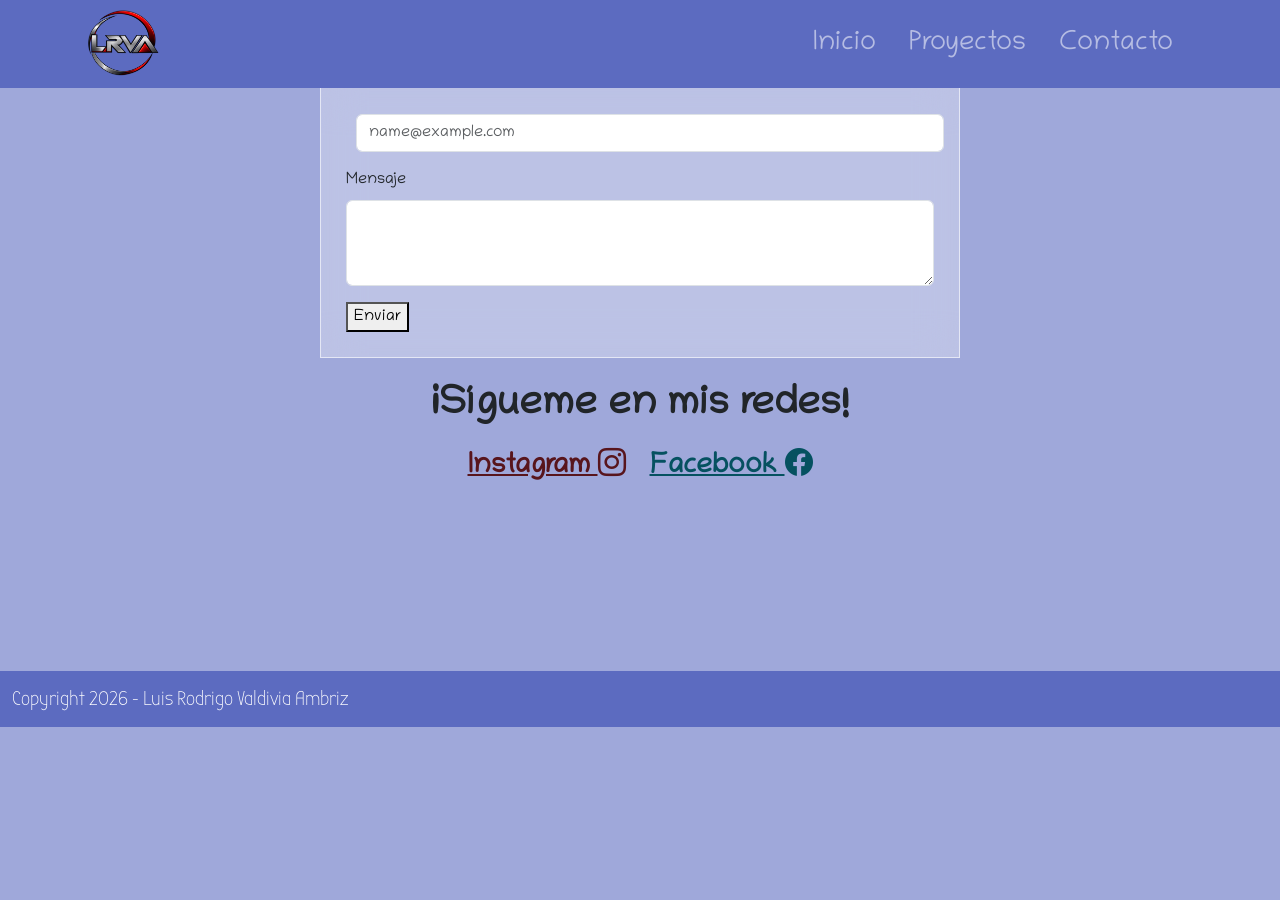
==== contacto.html @ edff8d40 "Actualizacion 22/11/2026" ====
<!DOCTYPE html>
<html lang="es">
<head>
    <meta charset="UTF-8">
    <meta name="viewport" content="width=device-width, initial-scale=1.0">
    <title>LRVA_Contacto</title>
    <!--Links apps externas u otros-->
    <link rel="stylesheet" href="css/bootstrap.min.css">
    <link rel="stylesheet" href="css/estilos.css">
    <link rel="shortcut icon" href="iconos/Logo.png" type="image/x-icon">
    <link rel="stylesheet" href="https://cdn.jsdelivr.net/npm/bootstrap-icons@1.11.3/font/bootstrap-icons.min.css">
</head>
<body>
    <header class="navbar navbar-expand-lg navbar-dark py-0  fixed-top">
        <nav class="container">
            <!--Para Logo-->
            <a class="navbar-brand" href="#">
                <img src="iconos/Logo.png" alt="Logo" class="d-inline-block align-text-middle logotipo text-black">
            </a>
            <button class="navbar-toggler" type="button" data-bs-toggle="collapse" data-bs-target="#navbarNavAltMarkup" aria-controls="navbarNavAltMarkup" aria-expanded="false" aria-label="Toggle navigation">
        <span class="navbar-toggler-icon"></span>
        <!--Para Links Superiores-->
        </button>
            <div class="collapse navbar-collapse" id="navbarNavAltMarkup">
                <div  class="navbar-nav ms-auto">
                    <!--Para ir a otra pagina poner el archivo index-->
                    <a id="links" class="nav-link" href="index.html">Inicio</a>
                    <a id="links" class="nav-link" href="proyectos.html">Proyectos</a>
                    <a id="links" class="nav-link" href="contacto.html">Contacto</a>
                </div>
            </div>
        </nav>
    </header>

<!--Bloque Contacto-->
    <section class="contenedor" id="menu_contact">
        <article id="glass">
            <h2 class="titulo" style="color: #0e2056;">Ponte en contacto</h2>
            <form action="">
                <div class="mb-3">
                    <label for="exampleFormControlInput1" class="form-label">Correo Electrónico</label>
                    <input type="email" class="form-control" id="exampleFormControlInput1" placeholder="name@example.com">
                </div>
                <div class="mb-3">
                    <label for="exampleFormControlTextarea1" class="form-label">Mensaje</label>
                    <textarea class="form-control" id="exampleFormControlTextarea1" rows="3"></textarea>
                </div>
                <button type="submit" class="boton">Enviar</button>
            </form>
        </article>
    </section>

<!--Bloque Redes Sociales-->
    <section class="py-4 text-center">
        <div class="container">
            <h5 class="fw-bold mb-3 fs-1">¡Sígueme en mis redes!</h5>
            <div class="d-flex justify-content-center gap-4">
                <a id="redes" href="https://www.instagram.com/lrodrigoval19/" target="_blank" class="fs-3 fw-bold text-danger-emphasis">Instagram
                    <i class="bi bi-instagram "></i>
                </a>
                <a id="redes" href="https://www.facebook.com/luisrodrigo.valdiviaambriz.1" target="_blank" class=" fs-3 fw-bold text-info-emphasis">Facebook
                    <i class="bi bi-facebook"></i>
                </a>
                <!--<a id="redes" href="" target="_blank" class=" fs-3 fw-bold text-dark">Correo Electronico
                    <i class="bi bi-google"></i>
                </a> -->
            </div>
        </div>
    </section>
        
<!--Bloque (Google Maps)-->
    <section>
        <iframe id="mapa"
        src="https://www.google.com/maps/embed?pb=!1m18!1m12!1m3!1d3723.2262963342782!2d-101.58422908873723!3d21.06362208649845!2m3!1f0!2f0!3f0!3m2!1i1024!2i768!4f13.1!3m3!1m2!1s0x842b963652f40f0d%3A0xa7d88da0ad8eff8a!2sUniversidad%20Tecnol%C3%B3gica%20de%20Le%C3%B3n!5e0!3m2!1ses!2smx!4v1792971657142!5m2!1ses!2smx" style="border:0;" allowfullscreen="" loading="lazy" referrerpolicy="strict-origin-when-cross-origin">
        </iframe>
    </section>

    <footer class="container-fluid text-white text-center">
        <p class="py-3 h5"> Copyright 2026 - Luis Rodrigo Valdivia Ambriz</p>
    </footer>

    <script src="js/bootstrap.bundle.min.js"></script>

</body>
</html>
---- css/estilos.css ----
@font-face {
    font-family: "Chilanka";
    src: url(../font/Chilanka-Regular.ttf);
}
@font-face {
    font-family: "Bubbler";
    src: url("../font/BubblerOne-Regular.ttf");
}

body {
    font-family: Chilanka;
    background-color: #9FA8DA;
}

header {
    background-color: #5C6BC0  ;
    height: auto;
    margin-bottom: 10px;
}

.logotipo {
    width: 80px;
}
a#links{
    font-size: 1.7rem;
    padding-right: 25px;
}
h1#Perfil {
    color: black;
}
p{
    text-align: justify;
    font-family: Bubbler;
}
p#parrafo {
    color: black;
    text-align: center;
}

#quien {
    min-height: 100vh;       /* Hace que la sección ocupe toda la altura de la pantalla inicial */
    margin-top: 80px;
    display: flex;
    align-items: center;     /* Centra verticalmente el contenido de la sección */
    padding: 0 !important;   /* Elimina cualquier padding extra para que toque los bordes */
}

#me {
    width: 100%;
    height: 85vh;            
    object-fit: cover;       /* Evita que la foto se deforme al ajustarse al alto */
}

.btn{
    background-color: #5C6BC0;
    color: white;
    font-size: 1.2rem;
}


footer{
    background-color: #5C6BC0;
}

section#proyectos{
    margin-top: 75px;
}

/* Contacto */
#menu_contact {
    background: url(../image/pxfuel.jpg) no-repeat fixed;
    background-size: cover;
}

#glass {
    width: 50%;
    margin: 0 auto;
    background-color: rgba(255, 255, 255, 0.3);
    border: 1px solid rgba(255, 255, 255, 0.6);
    padding: 25px;
    backdrop-filter: blur(20px);
}

input {
    width: 90%;
    margin: 10px;
    border: none;
    padding: 12px;
    color: #3F51B5;
    font-size: 1.3rem;
}

input:focus {
    outline: 0px;
    color: #fff;
    background-color: #3F51B5;
}

input[type="submit"] {
    font-family: Bubbler, cursive;
    color: #fff;
    background-color: #3F51B5;
    font-weight: bold;
    letter-spacing: 3px;
    width: 130px;
}

input[type="submit"]:hover {
    background-color: #fff;
    color: #3F51B5;
    cursor: pointer;
}

/*a#redes{ 
    color: black;
}

#mapa {
    margin-top: 60px;
    width: 100%;
    height: 300px;
}
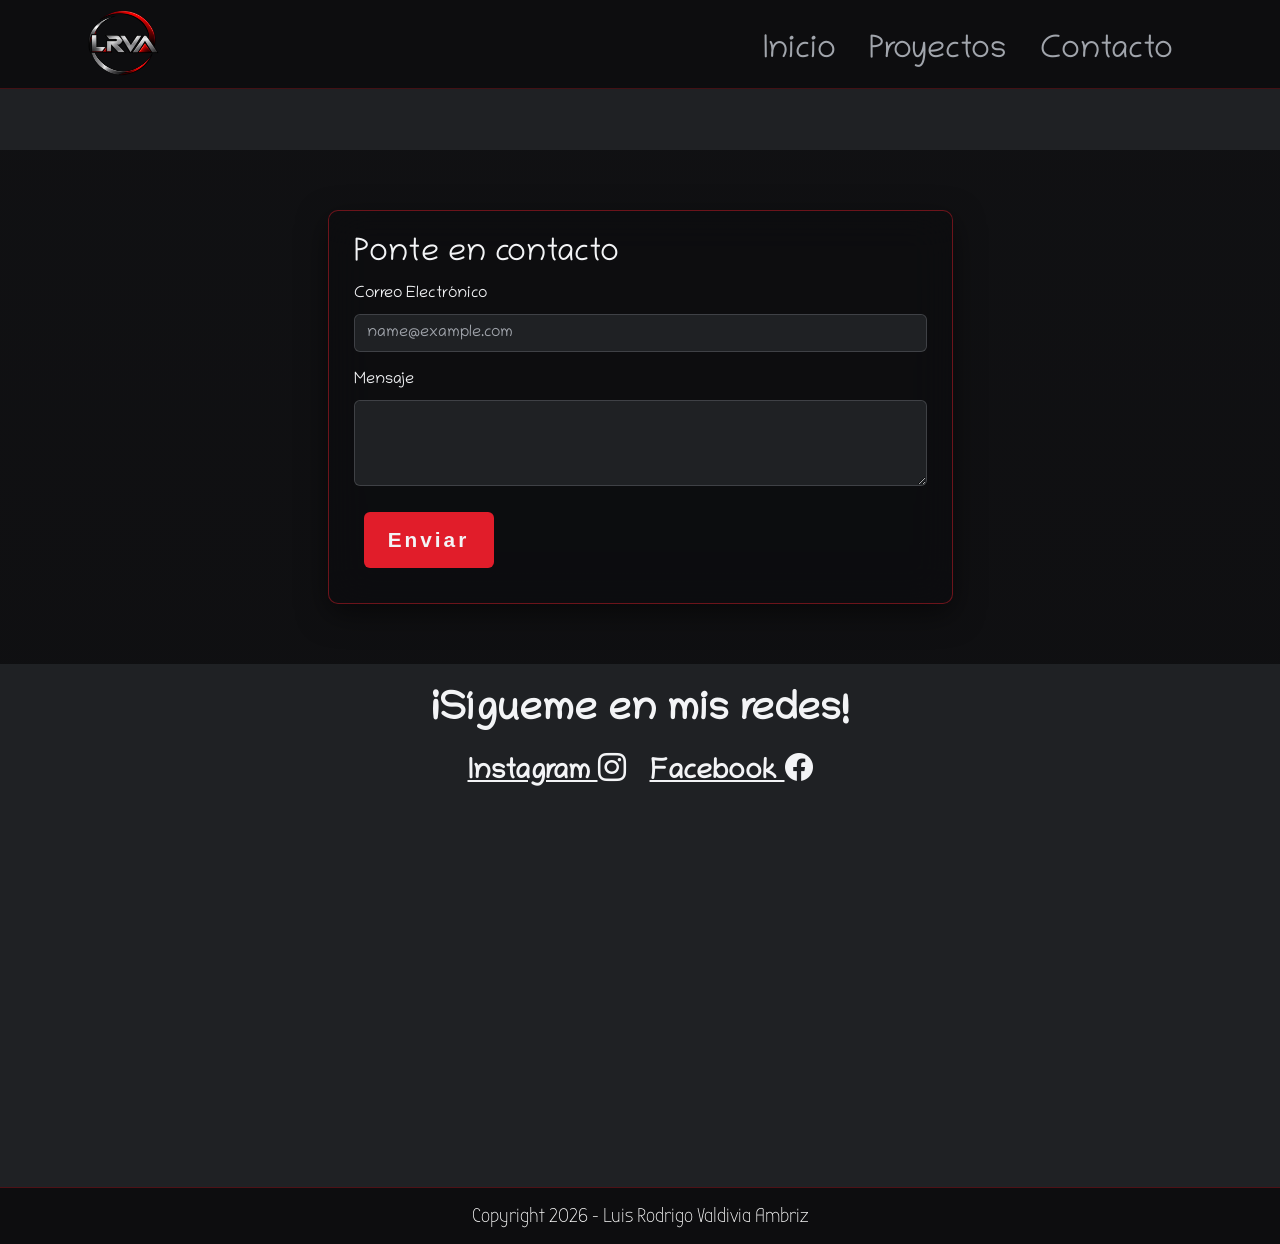
==== commit 09372866: "Actualizacion del footer 22/11/2026" ====
--- a/contacto.html
+++ b/contacto.html
@@ -10,7 +10,8 @@
     <link rel="shortcut icon" href="iconos/Logo.png" type="image/x-icon">
     <link rel="stylesheet" href="https://cdn.jsdelivr.net/npm/bootstrap-icons@1.11.3/font/bootstrap-icons.min.css">
 </head>
-<body>
+
+<body class="d-flex flex-column min-vh-100">
     <header class="navbar navbar-expand-lg navbar-dark py-0  fixed-top">
         <nav class="container">
             <!--Para Logo-->
@@ -75,8 +76,8 @@
         </iframe>
     </section>
 
-    <footer class="container-fluid text-white text-center">
-        <p class="py-3 h5"> Copyright 2026 - Luis Rodrigo Valdivia Ambriz</p>
+    <footer class="container-fluid text-white text-center mt-auto">
+        <p class="py-3 mb-0 h5">Copyright 2026 - Luis Rodrigo Valdivia Ambriz</p>
     </footer>
 
     <script src="js/bootstrap.bundle.min.js"></script>
--- a/css/estilos.css
+++ b/css/estilos.css
@@ -1,122 +1,306 @@
+/* =========================================
+   TIPOGRAFÍAS Y VARIABLES DE COLOR
+   ========================================= */
+/* Para cargar las fuentes locales del sitio */
 @font-face {
     font-family: "Chilanka";
     src: url(../font/Chilanka-Regular.ttf);
 }
+
 @font-face {
     font-family: "Bubbler";
     src: url("../font/BubblerOne-Regular.ttf");
 }
 
+/* Para definir la paleta de colores del logotipo LRVA */
+:root {
+    --negro-profundo: #0D0D0F;
+    --gris-carbon: #1F2124;
+    --rojo-intenso: #E11D2A;
+    --rojo-oscuro: #7A0B14;
+    --blanco-plata: #F3F4F6;
+    --gris-plata: #A1A5AC;
+}
+
+/* =========================================
+   ESTILOS GENERALES Y TEXTOS
+   ========================================= */
+/* Para el fondo general y la tipografía base del sitio */
 body {
-    font-family: Chilanka;
-    background-color: #9FA8DA;
-}
-
+    font-family: Chilanka, sans-serif;
+    background-color: var(--gris-carbon);
+    color: var(--blanco-plata);
+}
+
+/* Para los encabezados principales */
+h1, h2, h3, h4, h5 {
+    color: var(--blanco-plata);
+}
+
+/* Para el nombre principal en la sección de presentación */
+h1#Perfil {
+    color: var(--blanco-plata);
+}
+
+/* Para los párrafos descriptivos */
+p {
+    text-align: justify;
+    font-family: Bubbler, sans-serif;
+    color: var(--gris-plata);
+}
+
+/* Para los textos centrados de presentación */
+p#parrafo {
+    color: var(--blanco-plata);
+    text-align: center;
+}
+
+/* Para los botones generales */
+.btn {
+    background-color: var(--rojo-intenso);
+    color: var(--blanco-plata);
+    font-size: 1.2rem;
+    border: 1px solid var(--rojo-intenso);
+    transition: background-color 0.25s ease, border-color 0.25s ease;
+}
+
+.btn:hover,
+.btn:focus {
+    background-color: var(--rojo-oscuro);
+    border-color: var(--rojo-intenso);
+    color: var(--blanco-plata);
+}
+
+/* =========================================
+   ENCABEZADO Y NAVEGACIÓN (HEADER)
+   ========================================= */
+/* Para la barra de navegación superior fija */
 header {
-    background-color: #5C6BC0  ;
+    background-color: var(--negro-profundo);
     height: auto;
     margin-bottom: 10px;
-}
-
+    border-bottom: 1px solid rgba(225, 29, 42, 0.25);
+}
+
+/* Para el tamaño del logotipo en la barra superior */
 .logotipo {
     width: 80px;
 }
-a#links{
-    font-size: 1.7rem;
+
+/* Para los enlaces del menú (Inicio, Proyectos, Contacto) */
+a#links {
+    margin-top: 15px;
+    font-size: 2rem;
     padding-right: 25px;
-}
-h1#Perfil {
-    color: black;
-}
-p{
-    text-align: justify;
-    font-family: Bubbler;
-}
-p#parrafo {
-    color: black;
-    text-align: center;
-}
-
+    color: var(--gris-plata);
+    transition: color 0.25s ease;
+}
+
+a#links:hover,
+a#links:focus {
+    color: var(--rojo-intenso);
+}
+
+/* =========================================
+   SECCIÓN QUIÉN SOY Y HABILIDADES (INICIO)
+   ========================================= */
+/* Para los bloques de presentación a pantalla completa */
 #quien {
-    min-height: 100vh;       /* Hace que la sección ocupe toda la altura de la pantalla inicial */
+    min-height: 100vh;
     margin-top: 80px;
     display: flex;
-    align-items: center;     /* Centra verticalmente el contenido de la sección */
-    padding: 0 !important;   /* Elimina cualquier padding extra para que toque los bordes */
-}
-
+    align-items: center;
+    padding: 0 !important;
+}
+
+/* Para las fotos principales de perfil */
 #me {
     width: 100%;
-    height: 85vh;            
-    object-fit: cover;       /* Evita que la foto se deforme al ajustarse al alto */
-}
-
-.btn{
-    background-color: #5C6BC0;
-    color: white;
-    font-size: 1.2rem;
-}
-
-
-footer{
-    background-color: #5C6BC0;
-}
-
-section#proyectos{
+    height: 85vh;
+    object-fit: cover;
+    border: 2px solid var(--rojo-oscuro);
+    box-shadow: 0 0 24px rgba(225, 29, 42, 0.2);
+}
+
+/* Para los textos de cualidades y habilidades */
+#habilidades article,
+#habilidades li,
+#habilidades p {
+    color: var(--blanco-plata);
+}
+
+/* Para el fondo de las barras de progreso */
+.progress {
+    background-color: var(--negro-profundo);
+    border: 1px solid rgba(161, 165, 172, 0.25);
+}
+
+/* Para el relleno de las barras de progreso */
+.progress-bar.bg-dark {
+    background-color: var(--rojo-intenso) !important;
+    color: var(--blanco-plata) !important;
+}
+
+/* =========================================
+   SECCIÓN PROYECTOS, GALERÍA Y VIDEOS
+   ========================================= */
+/* Para separar la sección de proyectos de la barra superior */
+section#proyectos {
     margin-top: 75px;
 }
 
-/* Contacto */
+/* Para los títulos de cada categoría en proyectos */
+#proyectos h1.display-6,
+#proyectos h1.display-6 span {
+    color: var(--blanco-plata);
+}
+
+/* Para las tarjetas de imágenes y videos */
+.card {
+    background-color: var(--negro-profundo);
+    border: 1px solid rgba(161, 165, 172, 0.2);
+    transition: transform 0.25s ease, border-color 0.25s ease, box-shadow 0.25s ease;
+}
+
+.card:hover {
+    transform: translateY(-4px);
+    border-color: var(--rojo-intenso);
+    box-shadow: 0 8px 20px rgba(225, 29, 42, 0.22);
+}
+
+/* Para el estilo de los videos dentro de proyectos */
+#proyectos video {
+    width: 100%;
+    height: auto;
+    max-height: 260px;
+    object-fit: contain;
+    display: block;
+    background-color: var(--negro-profundo);
+    border-radius: 6px;
+}
+
+/* Para ajustar los contenedores de la sección "Otros" */
+#proyectos .otros {
+    height: auto;
+}
+
+/* =========================================
+   SECCIÓN CONTACTO, REDES Y MAPA
+   ========================================= */
+/* Para el fondo de la sección de contacto */
 #menu_contact {
-    background: url(../image/pxfuel.jpg) no-repeat fixed;
+    margin-top: 150px;
+    background: linear-gradient(rgba(13, 13, 15, 0.82), rgba(13, 13, 15, 0.88)), url(../image/pxfuel.jpg) no-repeat fixed;
     background-size: cover;
-}
-
+    padding: 60px 15px;
+}
+
+/* Para el recuadro tipo cristal del formulario de contacto */
 #glass {
     width: 50%;
     margin: 0 auto;
-    background-color: rgba(255, 255, 255, 0.3);
-    border: 1px solid rgba(255, 255, 255, 0.6);
+    background-color: rgba(13, 13, 15, 0.75);
+    border: 1px solid rgba(225, 29, 42, 0.45);
+    border-radius: 10px;
     padding: 25px;
     backdrop-filter: blur(20px);
-}
-
-input {
+    box-shadow: 0 10px 30px rgba(0, 0, 0, 0.5);
+}
+
+/* Para los títulos y etiquetas dentro del formulario */
+#glass .titulo,
+#glass .form-label {
+    color: var(--blanco-plata) !important;
+}
+
+/* Para los campos de entrada de texto y correo */
+#glass .form-control {
+    background-color: var(--gris-carbon);
+    color: var(--blanco-plata);
+    border: 1px solid rgba(161, 165, 172, 0.35);
+}
+
+#glass .form-control::placeholder {
+    color: var(--gris-plata);
+}
+
+#glass .form-control:focus {
+    background-color: var(--gris-carbon);
+    color: var(--blanco-plata);
+    border-color: var(--rojo-intenso);
+    box-shadow: 0 0 0 0.2rem rgba(225, 29, 42, 0.25);
+}
+
+/* Para los botones de formulario */
+button {
     width: 90%;
     margin: 10px;
     border: none;
     padding: 12px;
-    color: #3F51B5;
+    color: var(--blanco-plata);
+    background-color: var(--rojo-oscuro);
     font-size: 1.3rem;
-}
-
-input:focus {
-    outline: 0px;
-    color: #fff;
-    background-color: #3F51B5;
-}
-
-input[type="submit"] {
-    font-family: Bubbler, cursive;
-    color: #fff;
-    background-color: #3F51B5;
+    transition: background-color 0.25s ease, color 0.25s ease;
+}
+
+button:focus {
+    outline: 0;
+    color: var(--blanco-plata);
+    background-color: var(--rojo-intenso);
+}
+
+/* Para el botón de enviar mensaje */
+button[type="submit"] {
+    font-family: Roboto, cursive, sans-serif;
+    color: var(--blanco-plata);
+    background-color: var(--rojo-intenso);
     font-weight: bold;
     letter-spacing: 3px;
     width: 130px;
-}
-
-input[type="submit"]:hover {
-    background-color: #fff;
-    color: #3F51B5;
+    border-radius: 6px;
+}
+
+button[type="submit"]:hover {
+    background-color: var(--rojo-oscuro);
+    color: var(--blanco-plata);
     cursor: pointer;
 }
 
-/*a#redes{ 
-    color: black;
-}
-
+/* Para los enlaces de redes sociales */
+a#redes {
+    color: var(--blanco-plata) !important;
+    transition: color 0.25s ease;
+}
+
+a#redes:hover {
+    color: var(--rojo-intenso) !important;
+}
+
+/* Para el mapa incrustado de Google Maps */
 #mapa {
     margin-top: 60px;
     width: 100%;
     height: 300px;
-}
+    border-top: 2px solid var(--rojo-oscuro);
+}
+
+/* =========================================
+   PIE DE PÁGINA (FOOTER) Y RESPONSIVE
+   ========================================= */
+/* Para el pie de página */
+footer {
+    background-color: var(--negro-profundo);
+    border-top: 1px solid rgba(225, 29, 42, 0.3);
+}
+
+footer p {
+    color: var(--gris-plata);
+    text-align: center;
+}
+
+/* Para adaptar el formulario en pantallas de celular y tablet */
+@media (max-width: 768px) {
+    #glass {
+        width: 92%;
+    }
+}
